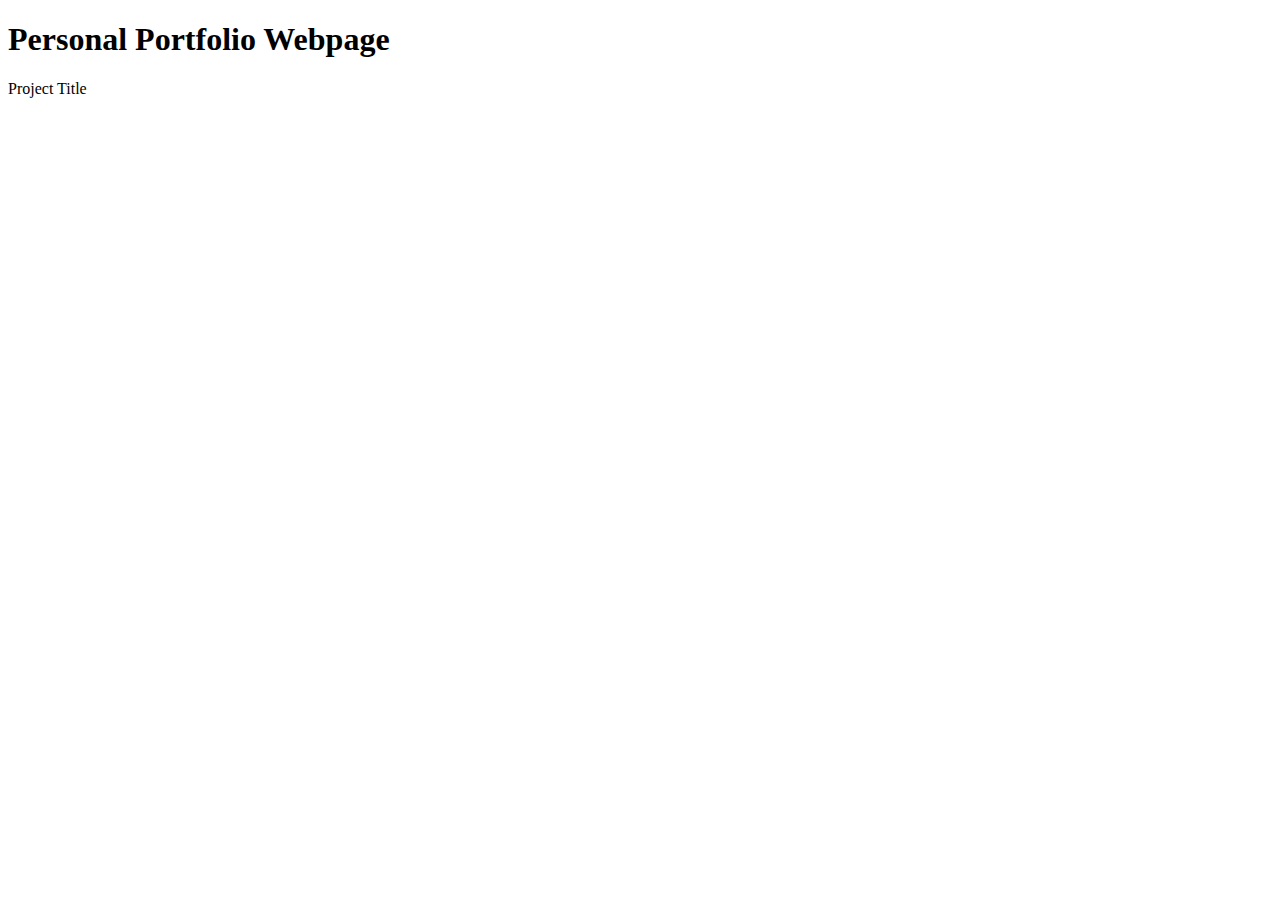
==== index.html @ 73ed931a "Project Title" ====
<!DOCTYPE html>
<html lang="en">
  <head>
    <meta charset="UTF-8">
    <title>Fork Me! FCC: Test Suite Template</title>
    <link rel="stylesheet" href="css/style.css">
  </head>

  <body>
    <div id="welcome-section">
      <h1>Personal Portfolio Webpage</h1>

    </div>

    <div id="Projects">
      <div class="project-title">Project Title</div>
    </div>
    <script src="https://cdn.freecodecamp.org/testable-projects-fcc/v1/bundle.js"></script>

    
    <script  src="js/index.js"></script>
  </body>
</html>
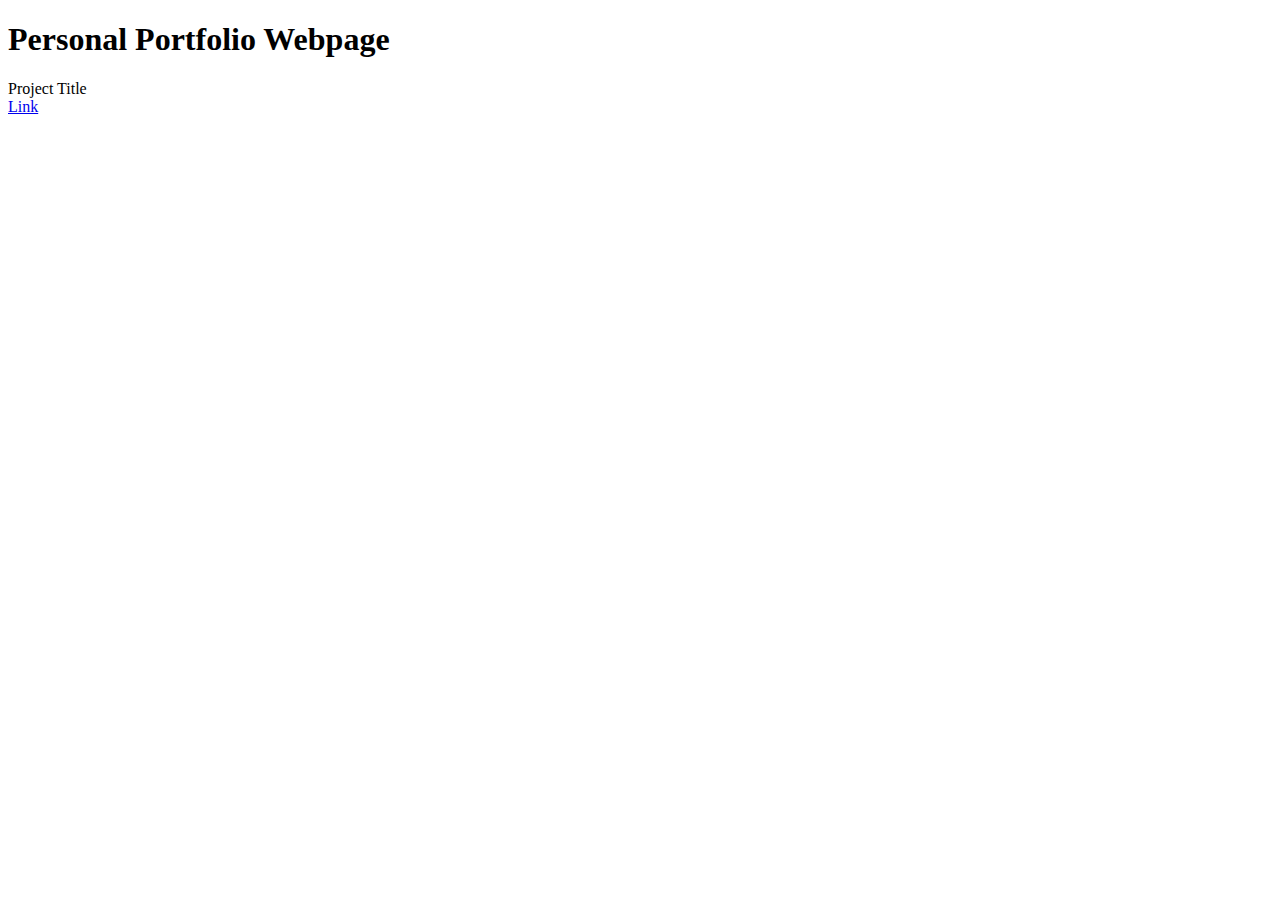
==== commit a043dbeb: "navbar" ====
--- a/index.html
+++ b/index.html
@@ -7,6 +7,7 @@
   </head>
 
   <body>
+    <nav id='navbar'></nav>
     <div id="welcome-section">
       <h1>Personal Portfolio Webpage</h1>
 
@@ -14,6 +15,7 @@
 
     <div id="Projects">
       <div class="project-title">Project Title</div>
+      <a href='#welcome-section'>Link</a>
     </div>
     <script src="https://cdn.freecodecamp.org/testable-projects-fcc/v1/bundle.js"></script>
 
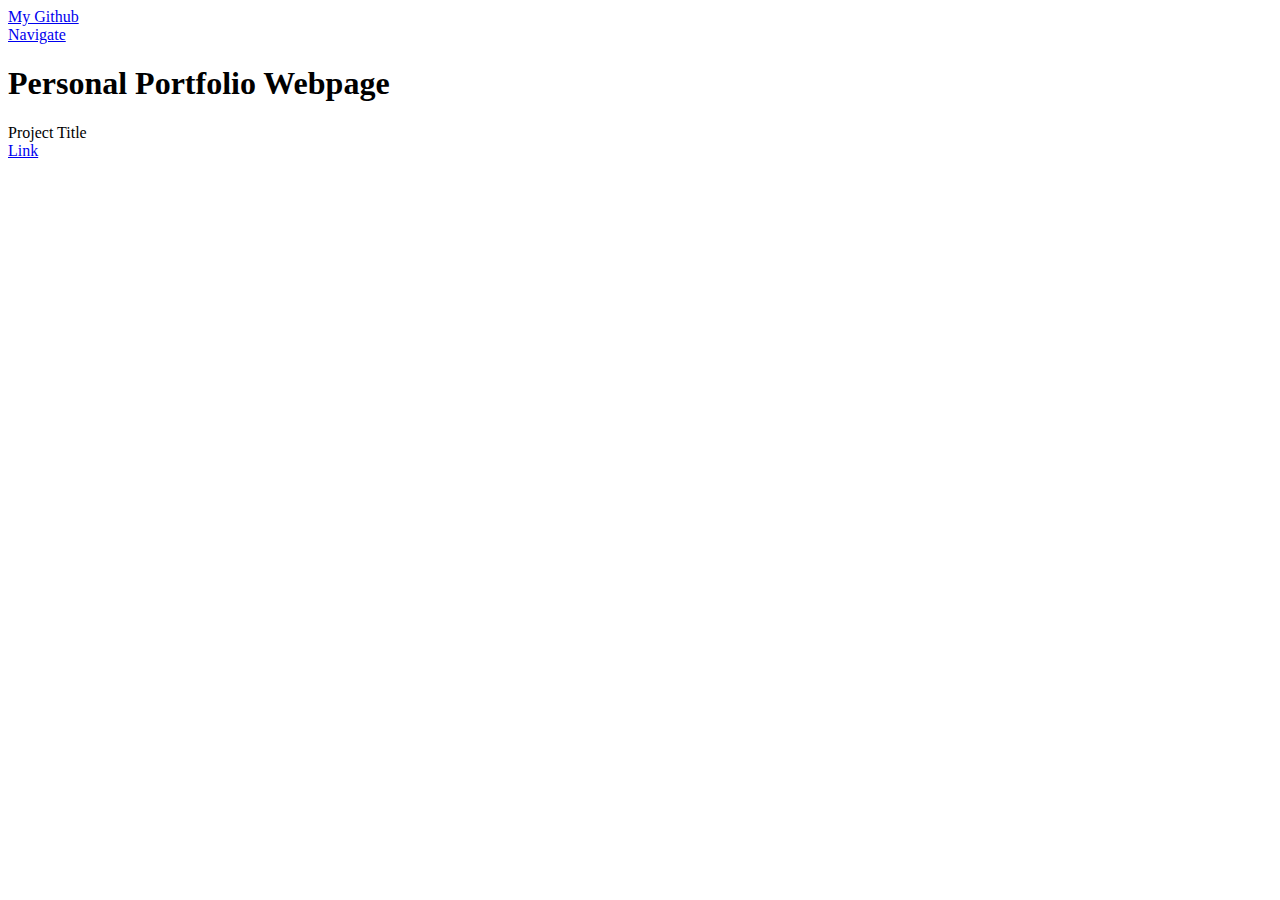
==== commit 4eee1012: "Steps 7 and 8" ====
--- a/index.html
+++ b/index.html
@@ -7,7 +7,10 @@
   </head>
 
   <body>
-    <nav id='navbar'></nav>
+    <a href="https://github.com/SunnySparks">My Github</a>
+    <nav id='navbar'>
+      <a href='#'>Navigate</a>
+    </nav>
     <div id="welcome-section">
       <h1>Personal Portfolio Webpage</h1>
 
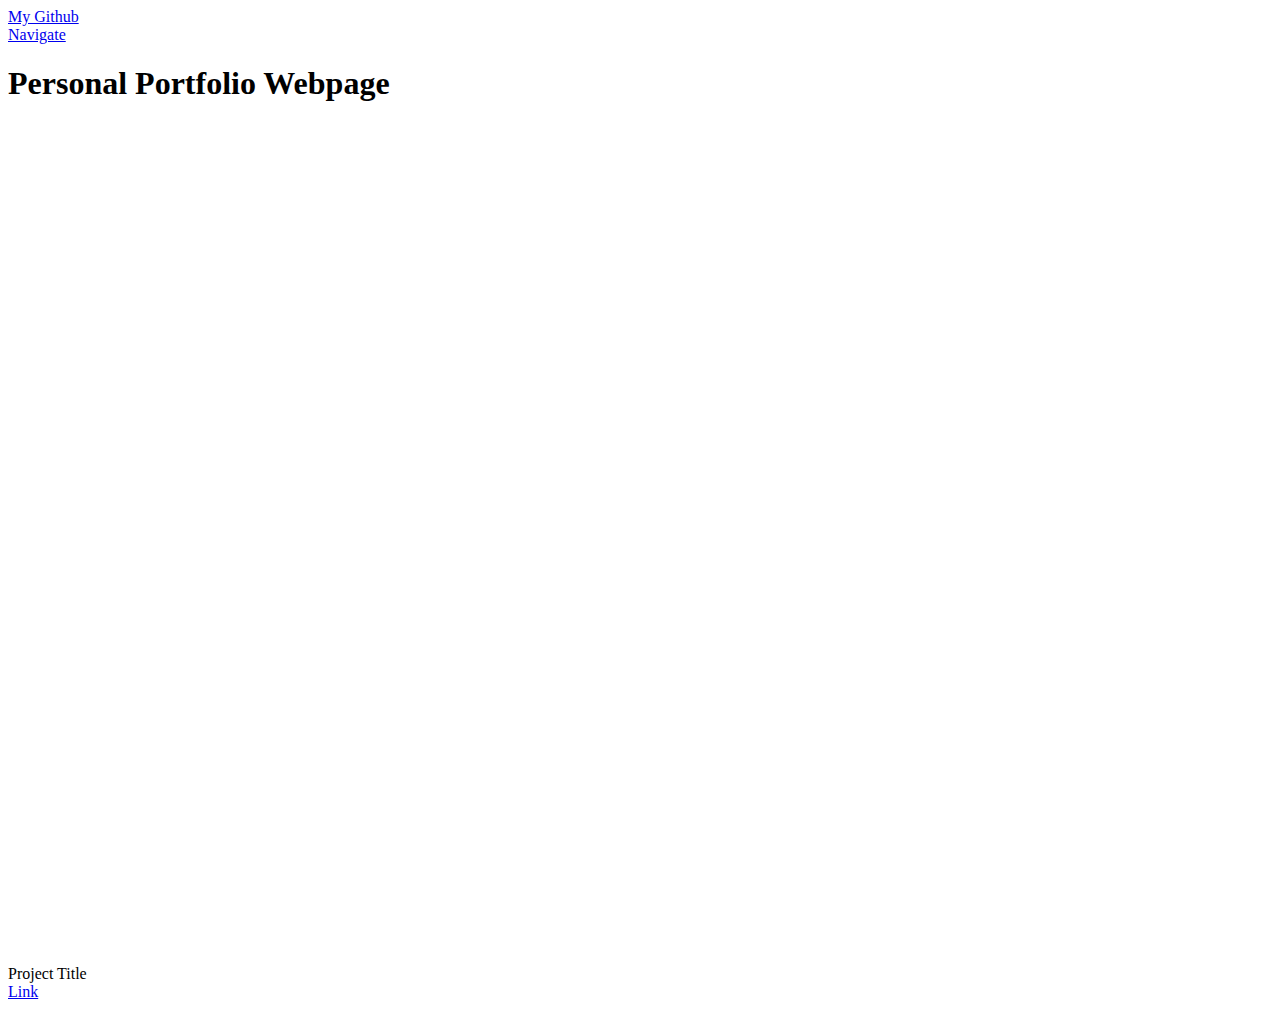
==== commit cbc8f0e0: "query" ====
--- a/index.html
+++ b/index.html
@@ -7,7 +7,7 @@
   </head>
 
   <body>
-    <a href="https://github.com/SunnySparks">My Github</a>
+    <a target="_blank"href="https://github.com/SunnySparks">My Github</a>
     <nav id='navbar'>
       <a href='#'>Navigate</a>
     </nav>
--- a/css/style.css
+++ b/css/style.css
@@ -0,0 +1,4 @@
+@media (max-width:575px){body{background:black}}
+#welcome-section{
+    height: 100vh;
+}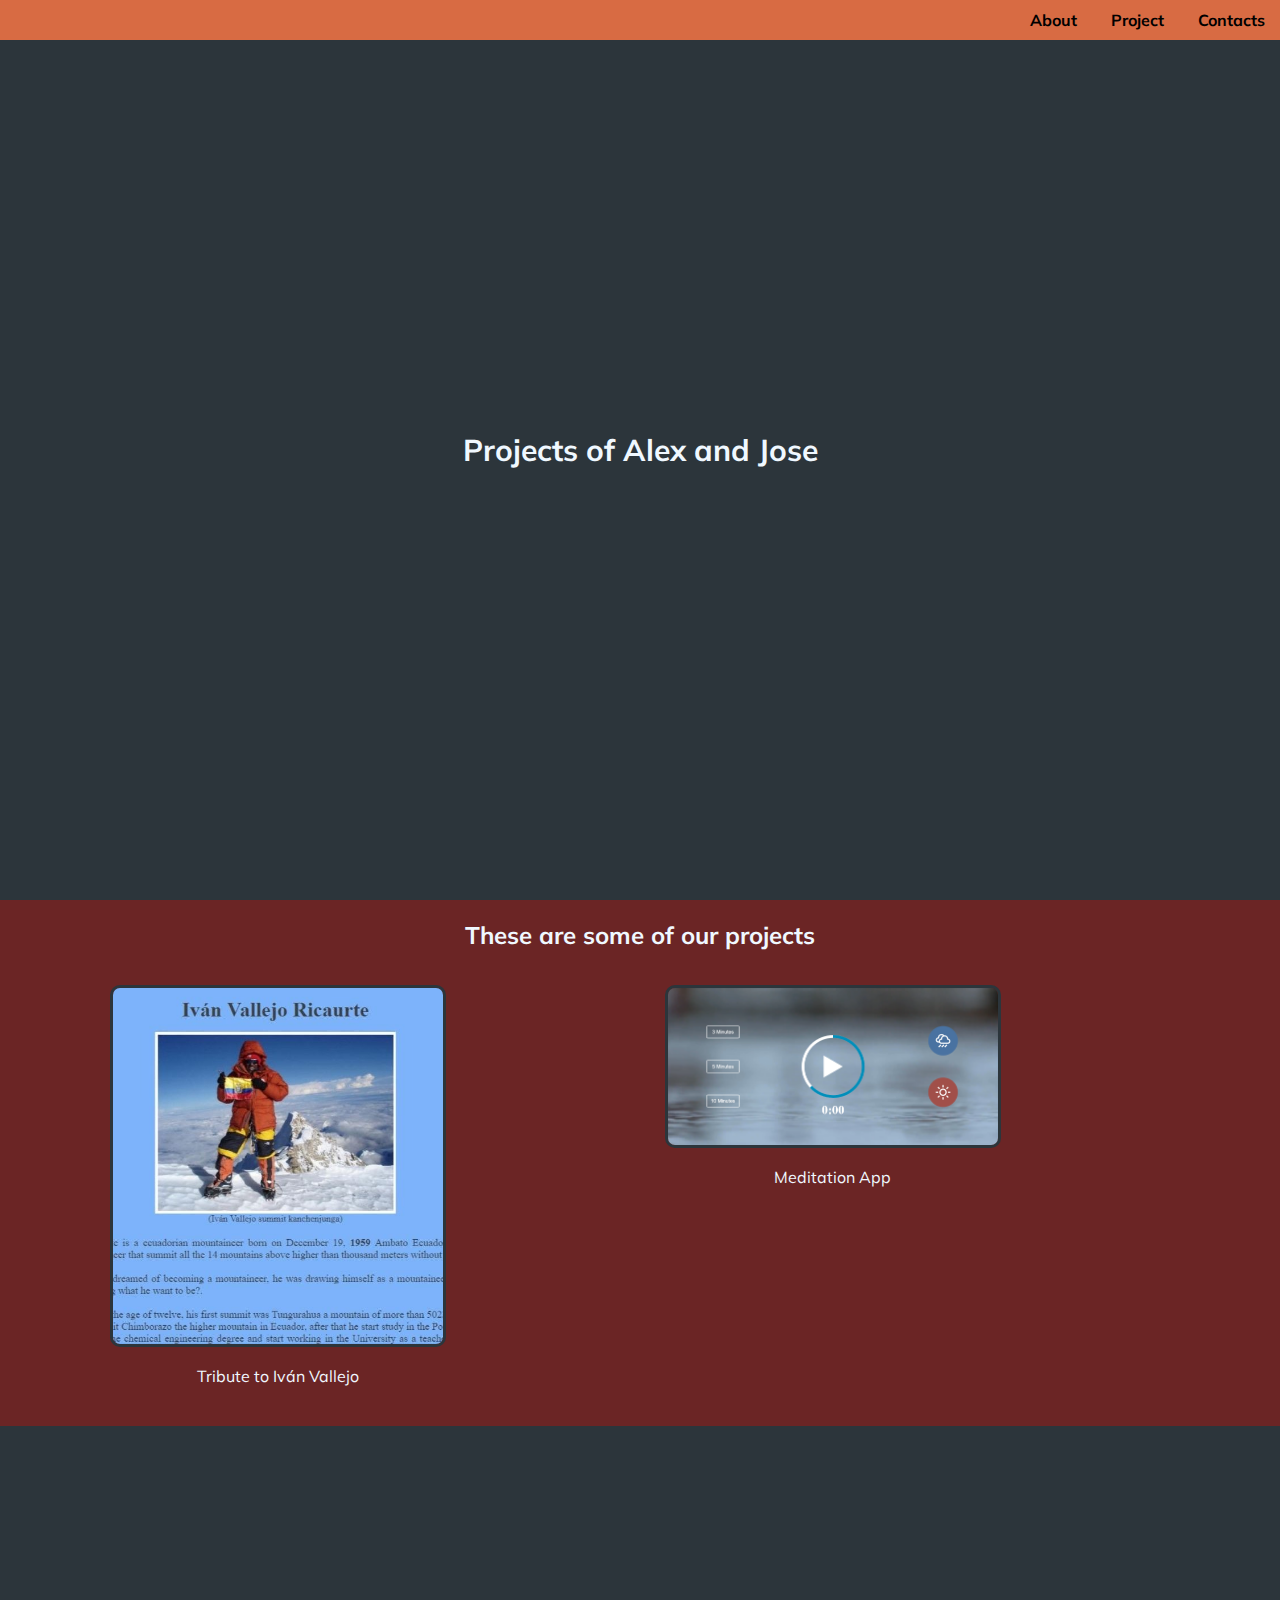
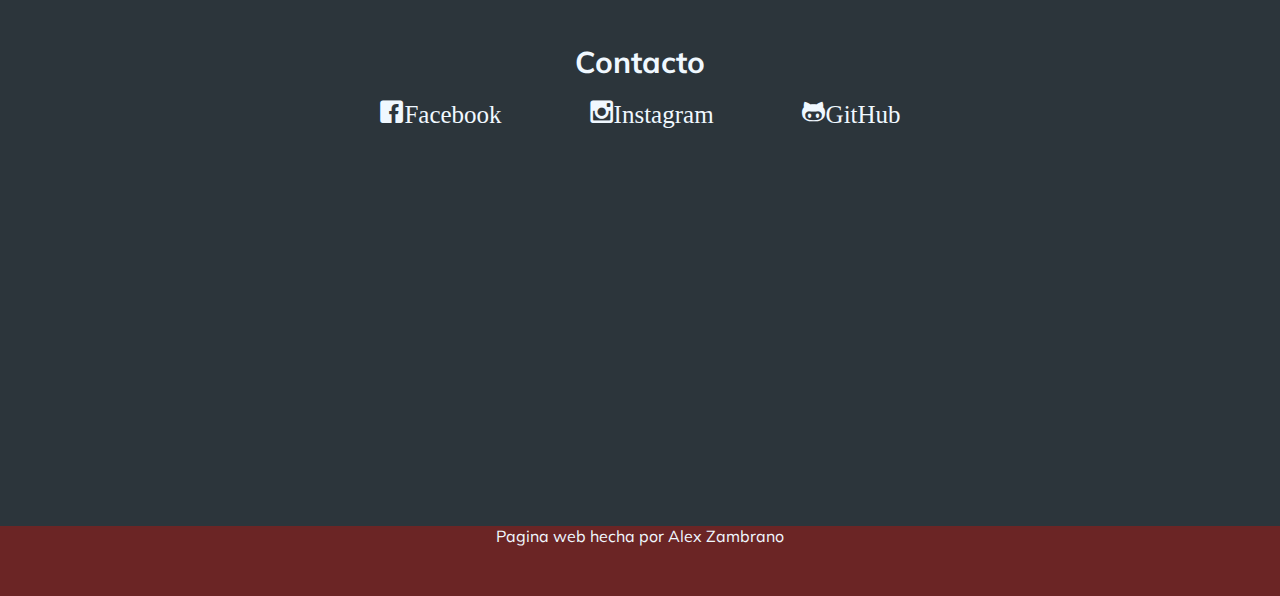
==== commit b2265363: "Rename portafolio personal.html to index.html" ====
--- a/index.html
+++ b/index.html
@@ -1,28 +1,76 @@
 <!DOCTYPE html>
-<html lang="en">
-  <head>
-    <meta charset="UTF-8">
-    <title>Fork Me! FCC: Test Suite Template</title>
-    <link rel="stylesheet" href="css/style.css">
-  </head>
+<html lang="es" dir="ltr">
 
-  <body>
-    <a target="_blank"href="https://github.com/SunnySparks">My Github</a>
-    <nav id='navbar'>
-      <a href='#'>Navigate</a>
-    </nav>
-    <div id="welcome-section">
-      <h1>Personal Portfolio Webpage</h1>
+<head>
+   
+    <meta charset="utf-8" />
+    <title>web de documentacion</title>
+    <meta name="author" content="Alexoid" />
+    <link rel="stylesheet" href="portafolio personal.css"/>
+    <link href="https://fonts.googleapis.com/css?family=Roboto:400,700,900&display=swap" rel="stylesheet">
+    <link href="https://fonts.googleapis.com/css?family=Muli:300,400,700&display=swap" rel="stylesheet">
+    <link rel="stylesheet" href="fonts/style.css">
+    <meta name="keywords" content="portafolio personal, diseñador web, ecuador, quito, "/>
+    
+    
+    
+</head>
+<body>
+    <div class="contenedor">
+        <nav class="navbar" id="navbar">
+            <ul>
+                <li><a href="#welcome-section">About</a></li>
+                <li><a href="#projects">Project</a></li>
+                <li><a href="#profile-link">Contacts</a></li>
 
-    </div>
+            </ul>
+        </nav>
+        <section id="welcome-section">
+            <h1>Projects of Alex and Jose</h1>
+        </section>
+        <section id="projects">
+            <h2>
+                
+                These are some of our projects
+            </h2>
+            <div class="cont">
+                <div class="pro1"><a class="project-tile" href="https://alpinistivanvallejo.000webhostapp.com" target="_blank"><img src="imagenes/ivan vallejo.jpg" alt="proyecto Tributo Ivan"></a><div class="descripcion"><p >Tribute to Iván Vallejo</p></div></div>
+               
+                <div class="pro1"><a  href="https://sunnysparks.github.io/MeditationApp/" target="_blank"><img src="imagenes/screencapture.png" alt="Aplicacion de meditacion"></a><div class="descripcion"><p >Meditation App</p></div></div>
+                
+                </p></div></div>
+                        
+            </div>
+            
+            
 
-    <div id="Projects">
-      <div class="project-title">Project Title</div>
-      <a href='#welcome-section'>Link</a>
+
+        </section>
+        <section class="infor" id="profile">
+
+            <p class="contac">Contacto</p>
+            <a href="https://www.facebook.com/alex.zambrano.3511" target="_blank" id="profile-link"><span class="icon-facebook">Facebook</span></a>
+            <a href="https://www.instagram.com/alexzambrano2610/" target="_blank"><span class="icon-instagram">Instagram</span></a>
+            <a href="https://github.com/Alexoid1" target="_blank"><span class="icon-github">GitHub</span></a>
+
+            
+
+
+            
+            
+
+
+
+
+        </section>
+        <footer>
+            <p>Pagina web hecha por Alex Zambrano</p>
+           
+        </footer>
+
+
     </div>
     <script src="https://cdn.freecodecamp.org/testable-projects-fcc/v1/bundle.js"></script>
 
-    
-    <script  src="js/index.js"></script>
-  </body>
+</body>
 </html>
--- a/portafolio personal.css
+++ b/portafolio personal.css
@@ -0,0 +1,121 @@
+*{
+    padding: 0px;
+    margin: 0px;
+    box-sizing: inherit;
+
+}
+*, *::before, *::after {
+    box-sizing: inherit;
+}
+body{
+    font-family: 'Muli', sans-serif;
+    background:#2C353B;
+    color: aliceblue;
+}
+nav{
+    width: 100%;
+    text-align: right;
+    position: fixed;
+    height: 40px;
+    background:rgb(216, 107, 67);
+   
+}
+nav li{
+    display: inline-block;
+    padding: 10px 15px 10px;
+    
+}
+ul a{
+    text-decoration: none;
+    color:black;
+    font-weight: bold;
+}
+#welcome-section{
+    width: 100%;
+    height: 100vh;
+    display: flex;
+    display:-webkit-flex;
+    display:-ms-flexbox;
+    justify-content: center;
+    align-items:center;
+
+}
+h1{
+     
+    
+    font-size: 30px;
+}
+#projects{
+    background: rgb(107, 37, 37);
+}
+h2{
+    text-align: center;
+    padding: 20px;
+}
+
+.cont{
+    margin:auto;
+    width: 1300px;
+    padding-bottom: 40px;
+    display: flex;
+    display:-webkit-flex;
+    display:-ms-flexbox;
+    flex-wrap:wrap;
+    flex-direction:row;
+    justify-content:space-around;
+
+}
+img{
+    width: 330px;
+    margin: 15px;
+    border:3px solid #2C353B;
+    border-radius: 10px;   
+}
+.contac{
+    font-size: 30px;
+    text-align: center;
+    padding: 17px;
+}
+.descripcion {
+    text-align: center;
+    
+}
+.infor{
+    height: 500px;
+    text-align: center;
+    font-size: 25px;
+    font-weight: bold;
+    padding-top: 200px;
+   
+    
+}
+.infor a{
+    color:aliceblue;
+    text-decoration: none;
+    font-family: 'Muli', sans-serif;
+    padding: 40px;
+}
+@media (max-width: 550px){
+    body{
+        font-size:60%;
+    }
+   
+}
+@media (max-width: 800px){
+    img{
+        width:250px;
+    }
+    .cont{
+        width: 60%;
+    }
+}
+
+footer{
+    color:aliceblue;
+    background: rgb(107, 37, 37);
+    height: 70px;
+    text-align: center;
+    
+}
+
+
--- a/fonts/style.css
+++ b/fonts/style.css
@@ -0,0 +1,1181 @@
+@font-face {
+  font-family: 'profesional';
+  src:  url('profesional.eot?11tlbb');
+  src:  url('profesional.eot?11tlbb#iefix') format('embedded-opentype'),
+    url('profesional.ttf?11tlbb') format('truetype'),
+    url('profesional.woff?11tlbb') format('woff'),
+    url('profesional.svg?11tlbb#profesional') format('svg');
+  font-weight: normal;
+  font-style: normal;
+}
+
+[class^="icon-"], [class*=" icon-"] {
+  /* use !important to prevent issues with browser extensions that change fonts */
+  font-family: 'profesional' !important;
+  speak: none;
+  font-style: normal;
+  font-weight: normal;
+  font-variant: normal;
+  text-transform: none;
+  line-height: 1;
+
+  /* Better Font Rendering =========== */
+  -webkit-font-smoothing: antialiased;
+  -moz-osx-font-smoothing: grayscale;
+}
+
+.icon-add-to-list:before {
+  content: "\e900";
+}
+.icon-classic-computer:before {
+  content: "\e901";
+}
+.icon-controller-fast-backward:before {
+  content: "\e902";
+}
+.icon-creative-commons-attribution:before {
+  content: "\e903";
+}
+.icon-creative-commons-noderivs:before {
+  content: "\e904";
+}
+.icon-creative-commons-noncommercial-eu:before {
+  content: "\e905";
+}
+.icon-creative-commons-noncommercial-us:before {
+  content: "\e906";
+}
+.icon-creative-commons-public-domain:before {
+  content: "\e907";
+}
+.icon-creative-commons-remix:before {
+  content: "\e908";
+}
+.icon-creative-commons-share:before {
+  content: "\e909";
+}
+.icon-creative-commons-sharealike:before {
+  content: "\e90a";
+}
+.icon-creative-commons:before {
+  content: "\e90b";
+}
+.icon-document-landscape:before {
+  content: "\e90c";
+}
+.icon-remove-user:before {
+  content: "\e90d";
+}
+.icon-warning:before {
+  content: "\e90e";
+}
+.icon-arrow-bold-down:before {
+  content: "\e90f";
+}
+.icon-arrow-bold-left:before {
+  content: "\e910";
+}
+.icon-arrow-bold-right:before {
+  content: "\e911";
+}
+.icon-arrow-bold-up:before {
+  content: "\e912";
+}
+.icon-arrow-down:before {
+  content: "\e913";
+}
+.icon-arrow-left:before {
+  content: "\e914";
+}
+.icon-arrow-long-down:before {
+  content: "\e915";
+}
+.icon-arrow-long-left:before {
+  content: "\e916";
+}
+.icon-arrow-long-right:before {
+  content: "\e917";
+}
+.icon-arrow-long-up:before {
+  content: "\e918";
+}
+.icon-arrow-right:before {
+  content: "\e919";
+}
+.icon-arrow-up:before {
+  content: "\e91a";
+}
+.icon-arrow-with-circle-down:before {
+  content: "\e91b";
+}
+.icon-arrow-with-circle-left:before {
+  content: "\e91c";
+}
+.icon-arrow-with-circle-right:before {
+  content: "\e91d";
+}
+.icon-arrow-with-circle-up:before {
+  content: "\e91e";
+}
+.icon-bookmark:before {
+  content: "\e91f";
+}
+.icon-bookmarks:before {
+  content: "\e920";
+}
+.icon-chevron-down:before {
+  content: "\e921";
+}
+.icon-chevron-left:before {
+  content: "\e922";
+}
+.icon-chevron-right:before {
+  content: "\e923";
+}
+.icon-chevron-small-down:before {
+  content: "\e924";
+}
+.icon-chevron-small-left:before {
+  content: "\e925";
+}
+.icon-chevron-small-right:before {
+  content: "\e926";
+}
+.icon-chevron-small-up:before {
+  content: "\e927";
+}
+.icon-chevron-thin-down:before {
+  content: "\e928";
+}
+.icon-chevron-thin-left:before {
+  content: "\e929";
+}
+.icon-chevron-thin-right:before {
+  content: "\e92a";
+}
+.icon-chevron-thin-up:before {
+  content: "\e92b";
+}
+.icon-chevron-up:before {
+  content: "\e92c";
+}
+.icon-chevron-with-circle-down:before {
+  content: "\e92d";
+}
+.icon-chevron-with-circle-left:before {
+  content: "\e92e";
+}
+.icon-chevron-with-circle-right:before {
+  content: "\e92f";
+}
+.icon-chevron-with-circle-up:before {
+  content: "\e930";
+}
+.icon-cloud:before {
+  content: "\e931";
+}
+.icon-controller-fast-forward:before {
+  content: "\e932";
+}
+.icon-controller-jump-to-start:before {
+  content: "\e933";
+}
+.icon-controller-next:before {
+  content: "\e934";
+}
+.icon-controller-paus:before {
+  content: "\e935";
+}
+.icon-controller-play:before {
+  content: "\e936";
+}
+.icon-controller-record:before {
+  content: "\e937";
+}
+.icon-controller-stop:before {
+  content: "\e938";
+}
+.icon-controller-volume:before {
+  content: "\e939";
+}
+.icon-dot-single:before {
+  content: "\e93a";
+}
+.icon-dots-three-horizontal:before {
+  content: "\e93b";
+}
+.icon-dots-three-vertical:before {
+  content: "\e93c";
+}
+.icon-dots-two-horizontal:before {
+  content: "\e93d";
+}
+.icon-dots-two-vertical:before {
+  content: "\e93e";
+}
+.icon-download:before {
+  content: "\e93f";
+}
+.icon-emoji-flirt:before {
+  content: "\e940";
+}
+.icon-flow-branch:before {
+  content: "\e941";
+}
+.icon-flow-cascade:before {
+  content: "\e942";
+}
+.icon-flow-line:before {
+  content: "\e943";
+}
+.icon-flow-parallel:before {
+  content: "\e944";
+}
+.icon-flow-tree:before {
+  content: "\e945";
+}
+.icon-install:before {
+  content: "\e946";
+}
+.icon-layers:before {
+  content: "\e947";
+}
+.icon-open-book:before {
+  content: "\e948";
+}
+.icon-resize-100:before {
+  content: "\e949";
+}
+.icon-resize-full-screen:before {
+  content: "\e94a";
+}
+.icon-save:before {
+  content: "\e94b";
+}
+.icon-select-arrows:before {
+  content: "\e94c";
+}
+.icon-sound-mute:before {
+  content: "\e94d";
+}
+.icon-sound:before {
+  content: "\e94e";
+}
+.icon-trash:before {
+  content: "\e94f";
+}
+.icon-triangle-down:before {
+  content: "\e950";
+}
+.icon-triangle-left:before {
+  content: "\e951";
+}
+.icon-triangle-right:before {
+  content: "\e952";
+}
+.icon-triangle-up:before {
+  content: "\e953";
+}
+.icon-uninstall:before {
+  content: "\e954";
+}
+.icon-upload-to-cloud:before {
+  content: "\e955";
+}
+.icon-upload:before {
+  content: "\e956";
+}
+.icon-add-user:before {
+  content: "\e957";
+}
+.icon-address:before {
+  content: "\e958";
+}
+.icon-adjust:before {
+  content: "\e959";
+}
+.icon-air:before {
+  content: "\e95a";
+}
+.icon-aircraft-landing:before {
+  content: "\e95b";
+}
+.icon-aircraft-take-off:before {
+  content: "\e95c";
+}
+.icon-aircraft:before {
+  content: "\e95d";
+}
+.icon-align-bottom:before {
+  content: "\e95e";
+}
+.icon-align-horizontal-middle:before {
+  content: "\e95f";
+}
+.icon-align-left:before {
+  content: "\e960";
+}
+.icon-align-right:before {
+  content: "\e961";
+}
+.icon-align-top:before {
+  content: "\e962";
+}
+.icon-align-vertical-middle:before {
+  content: "\e963";
+}
+.icon-archive:before {
+  content: "\e964";
+}
+.icon-area-graph:before {
+  content: "\e965";
+}
+.icon-attachment:before {
+  content: "\e966";
+}
+.icon-awareness-ribbon:before {
+  content: "\e967";
+}
+.icon-back-in-time:before {
+  content: "\e968";
+}
+.icon-back:before {
+  content: "\e969";
+}
+.icon-bar-graph:before {
+  content: "\e96a";
+}
+.icon-battery:before {
+  content: "\e96b";
+}
+.icon-beamed-note:before {
+  content: "\e96c";
+}
+.icon-bell:before {
+  content: "\e96d";
+}
+.icon-blackboard:before {
+  content: "\e96e";
+}
+.icon-block:before {
+  content: "\e96f";
+}
+.icon-book:before {
+  content: "\e970";
+}
+.icon-bowl:before {
+  content: "\e971";
+}
+.icon-box:before {
+  content: "\e972";
+}
+.icon-briefcase:before {
+  content: "\e973";
+}
+.icon-browser:before {
+  content: "\e974";
+}
+.icon-brush:before {
+  content: "\e975";
+}
+.icon-bucket:before {
+  content: "\e976";
+}
+.icon-cake:before {
+  content: "\e977";
+}
+.icon-calculator:before {
+  content: "\e978";
+}
+.icon-calendar:before {
+  content: "\e979";
+}
+.icon-camera:before {
+  content: "\e97a";
+}
+.icon-ccw:before {
+  content: "\e97b";
+}
+.icon-chat:before {
+  content: "\e97c";
+}
+.icon-check:before {
+  content: "\e97d";
+}
+.icon-circle-with-cross:before {
+  content: "\e97e";
+}
+.icon-circle-with-minus:before {
+  content: "\e97f";
+}
+.icon-circle-with-plus:before {
+  content: "\e980";
+}
+.icon-circle:before {
+  content: "\e981";
+}
+.icon-circular-graph:before {
+  content: "\e982";
+}
+.icon-clapperboard:before {
+  content: "\e983";
+}
+.icon-clipboard:before {
+  content: "\e984";
+}
+.icon-clock:before {
+  content: "\e985";
+}
+.icon-code:before {
+  content: "\e986";
+}
+.icon-cog:before {
+  content: "\e987";
+}
+.icon-colours:before {
+  content: "\e988";
+}
+.icon-compass:before {
+  content: "\e989";
+}
+.icon-copy:before {
+  content: "\e98a";
+}
+.icon-credit-card:before {
+  content: "\e98b";
+}
+.icon-credit:before {
+  content: "\e98c";
+}
+.icon-cross:before {
+  content: "\e98d";
+}
+.icon-cup:before {
+  content: "\e98e";
+}
+.icon-cw:before {
+  content: "\e98f";
+}
+.icon-cycle:before {
+  content: "\e990";
+}
+.icon-database:before {
+  content: "\e991";
+}
+.icon-dial-pad:before {
+  content: "\e992";
+}
+.icon-direction:before {
+  content: "\e993";
+}
+.icon-document:before {
+  content: "\e994";
+}
+.icon-documents:before {
+  content: "\e995";
+}
+.icon-drink:before {
+  content: "\e996";
+}
+.icon-drive:before {
+  content: "\e997";
+}
+.icon-drop:before {
+  content: "\e998";
+}
+.icon-edit:before {
+  content: "\e999";
+}
+.icon-email:before {
+  content: "\e99a";
+}
+.icon-emoji-happy:before {
+  content: "\e99b";
+}
+.icon-emoji-neutral:before {
+  content: "\e99c";
+}
+.icon-emoji-sad:before {
+  content: "\e99d";
+}
+.icon-erase:before {
+  content: "\e99e";
+}
+.icon-eraser:before {
+  content: "\e99f";
+}
+.icon-export:before {
+  content: "\e9a0";
+}
+.icon-eye:before {
+  content: "\e9a1";
+}
+.icon-feather:before {
+  content: "\e9a2";
+}
+.icon-flag:before {
+  content: "\e9a3";
+}
+.icon-flash:before {
+  content: "\e9a4";
+}
+.icon-flashlight:before {
+  content: "\e9a5";
+}
+.icon-flat-brush:before {
+  content: "\e9a6";
+}
+.icon-folder-images:before {
+  content: "\e9a7";
+}
+.icon-folder-music:before {
+  content: "\e9a8";
+}
+.icon-folder-video:before {
+  content: "\e9a9";
+}
+.icon-folder:before {
+  content: "\e9aa";
+}
+.icon-forward:before {
+  content: "\e9ab";
+}
+.icon-funnel:before {
+  content: "\e9ac";
+}
+.icon-game-controller:before {
+  content: "\e9ad";
+}
+.icon-gauge:before {
+  content: "\e9ae";
+}
+.icon-globe:before {
+  content: "\e9af";
+}
+.icon-graduation-cap:before {
+  content: "\e9b0";
+}
+.icon-grid:before {
+  content: "\e9b1";
+}
+.icon-hair-cross:before {
+  content: "\e9b2";
+}
+.icon-hand:before {
+  content: "\e9b3";
+}
+.icon-heart-outlined:before {
+  content: "\e9b4";
+}
+.icon-heart:before {
+  content: "\e9b5";
+}
+.icon-help-with-circle:before {
+  content: "\e9b6";
+}
+.icon-help:before {
+  content: "\e9b7";
+}
+.icon-home:before {
+  content: "\e9b8";
+}
+.icon-hour-glass:before {
+  content: "\e9b9";
+}
+.icon-image-inverted:before {
+  content: "\e9ba";
+}
+.icon-image:before {
+  content: "\e9bb";
+}
+.icon-images:before {
+  content: "\e9bc";
+}
+.icon-inbox:before {
+  content: "\e9bd";
+}
+.icon-infinity:before {
+  content: "\e9be";
+}
+.icon-info-with-circle:before {
+  content: "\e9bf";
+}
+.icon-info:before {
+  content: "\e9c0";
+}
+.icon-key:before {
+  content: "\e9c1";
+}
+.icon-keyboard:before {
+  content: "\e9c2";
+}
+.icon-lab-flask:before {
+  content: "\e9c3";
+}
+.icon-landline:before {
+  content: "\e9c4";
+}
+.icon-language:before {
+  content: "\e9c5";
+}
+.icon-laptop:before {
+  content: "\e9c6";
+}
+.icon-leaf:before {
+  content: "\e9c7";
+}
+.icon-level-down:before {
+  content: "\e9c8";
+}
+.icon-level-up:before {
+  content: "\e9c9";
+}
+.icon-lifebuoy:before {
+  content: "\e9ca";
+}
+.icon-light-bulb:before {
+  content: "\e9cb";
+}
+.icon-light-down:before {
+  content: "\e9cc";
+}
+.icon-light-up:before {
+  content: "\e9cd";
+}
+.icon-line-graph:before {
+  content: "\e9ce";
+}
+.icon-link:before {
+  content: "\e9cf";
+}
+.icon-list:before {
+  content: "\e9d0";
+}
+.icon-location-pin:before {
+  content: "\e9d1";
+}
+.icon-location:before {
+  content: "\e9d2";
+}
+.icon-lock-open:before {
+  content: "\e9d3";
+}
+.icon-lock:before {
+  content: "\e9d4";
+}
+.icon-log-out:before {
+  content: "\e9d5";
+}
+.icon-login:before {
+  content: "\e9d6";
+}
+.icon-loop:before {
+  content: "\e9d7";
+}
+.icon-magnet:before {
+  content: "\e9d8";
+}
+.icon-magnifying-glass:before {
+  content: "\e9d9";
+}
+.icon-mail:before {
+  content: "\e9da";
+}
+.icon-man:before {
+  content: "\e9db";
+}
+.icon-map:before {
+  content: "\e9dc";
+}
+.icon-mask:before {
+  content: "\e9dd";
+}
+.icon-medal:before {
+  content: "\e9de";
+}
+.icon-megaphone:before {
+  content: "\e9df";
+}
+.icon-menu:before {
+  content: "\e9e0";
+}
+.icon-message:before {
+  content: "\e9e1";
+}
+.icon-mic:before {
+  content: "\e9e2";
+}
+.icon-minus:before {
+  content: "\e9e3";
+}
+.icon-mobile:before {
+  content: "\e9e4";
+}
+.icon-modern-mic:before {
+  content: "\e9e5";
+}
+.icon-moon:before {
+  content: "\e9e6";
+}
+.icon-mouse:before {
+  content: "\e9e7";
+}
+.icon-music:before {
+  content: "\e9e8";
+}
+.icon-network:before {
+  content: "\e9e9";
+}
+.icon-new-message:before {
+  content: "\e9ea";
+}
+.icon-new:before {
+  content: "\e9eb";
+}
+.icon-news:before {
+  content: "\e9ec";
+}
+.icon-note:before {
+  content: "\e9ed";
+}
+.icon-notification:before {
+  content: "\e9ee";
+}
+.icon-old-mobile:before {
+  content: "\e9ef";
+}
+.icon-old-phone:before {
+  content: "\e9f0";
+}
+.icon-palette:before {
+  content: "\e9f1";
+}
+.icon-paper-plane:before {
+  content: "\e9f2";
+}
+.icon-pencil:before {
+  content: "\e9f3";
+}
+.icon-phone:before {
+  content: "\e9f4";
+}
+.icon-pie-chart:before {
+  content: "\e9f5";
+}
+.icon-pin:before {
+  content: "\e9f6";
+}
+.icon-plus:before {
+  content: "\e9f7";
+}
+.icon-popup:before {
+  content: "\e9f8";
+}
+.icon-power-plug:before {
+  content: "\e9f9";
+}
+.icon-price-ribbon:before {
+  content: "\e9fa";
+}
+.icon-price-tag:before {
+  content: "\e9fb";
+}
+.icon-print:before {
+  content: "\e9fc";
+}
+.icon-progress-empty:before {
+  content: "\e9fd";
+}
+.icon-progress-full:before {
+  content: "\e9fe";
+}
+.icon-progress-one:before {
+  content: "\e9ff";
+}
+.icon-progress-two:before {
+  content: "\ea00";
+}
+.icon-publish:before {
+  content: "\ea01";
+}
+.icon-quote:before {
+  content: "\ea02";
+}
+.icon-radio:before {
+  content: "\ea03";
+}
+.icon-reply-all:before {
+  content: "\ea04";
+}
+.icon-reply:before {
+  content: "\ea05";
+}
+.icon-retweet:before {
+  content: "\ea06";
+}
+.icon-rocket:before {
+  content: "\ea07";
+}
+.icon-round-brush:before {
+  content: "\ea08";
+}
+.icon-rss:before {
+  content: "\ea09";
+}
+.icon-ruler:before {
+  content: "\ea0a";
+}
+.icon-scissors:before {
+  content: "\ea0b";
+}
+.icon-share-alternitive:before {
+  content: "\ea0c";
+}
+.icon-share:before {
+  content: "\ea0d";
+}
+.icon-shareable:before {
+  content: "\ea0e";
+}
+.icon-shield:before {
+  content: "\ea0f";
+}
+.icon-shop:before {
+  content: "\ea10";
+}
+.icon-shopping-bag:before {
+  content: "\ea11";
+}
+.icon-shopping-basket:before {
+  content: "\ea12";
+}
+.icon-shopping-cart:before {
+  content: "\ea13";
+}
+.icon-shuffle:before {
+  content: "\ea14";
+}
+.icon-signal:before {
+  content: "\ea15";
+}
+.icon-sound-mix:before {
+  content: "\ea16";
+}
+.icon-sports-club:before {
+  content: "\ea17";
+}
+.icon-spreadsheet:before {
+  content: "\ea18";
+}
+.icon-squared-cross:before {
+  content: "\ea19";
+}
+.icon-squared-minus:before {
+  content: "\ea1a";
+}
+.icon-squared-plus:before {
+  content: "\ea1b";
+}
+.icon-star-outlined:before {
+  content: "\ea1c";
+}
+.icon-star:before {
+  content: "\ea1d";
+}
+.icon-stopwatch:before {
+  content: "\ea1e";
+}
+.icon-suitcase:before {
+  content: "\ea1f";
+}
+.icon-swap:before {
+  content: "\ea20";
+}
+.icon-sweden:before {
+  content: "\ea21";
+}
+.icon-switch:before {
+  content: "\ea22";
+}
+.icon-tablet:before {
+  content: "\ea23";
+}
+.icon-tag:before {
+  content: "\ea24";
+}
+.icon-text-document-inverted:before {
+  content: "\ea25";
+}
+.icon-text-document:before {
+  content: "\ea26";
+}
+.icon-text:before {
+  content: "\ea27";
+}
+.icon-thermometer:before {
+  content: "\ea28";
+}
+.icon-thumbs-down:before {
+  content: "\ea29";
+}
+.icon-thumbs-up:before {
+  content: "\ea2a";
+}
+.icon-thunder-cloud:before {
+  content: "\ea2b";
+}
+.icon-ticket:before {
+  content: "\ea2c";
+}
+.icon-time-slot:before {
+  content: "\ea2d";
+}
+.icon-tools:before {
+  content: "\ea2e";
+}
+.icon-traffic-cone:before {
+  content: "\ea2f";
+}
+.icon-tree:before {
+  content: "\ea30";
+}
+.icon-trophy:before {
+  content: "\ea31";
+}
+.icon-tv:before {
+  content: "\ea32";
+}
+.icon-typing:before {
+  content: "\ea33";
+}
+.icon-unread:before {
+  content: "\ea34";
+}
+.icon-untag:before {
+  content: "\ea35";
+}
+.icon-user:before {
+  content: "\ea36";
+}
+.icon-users:before {
+  content: "\ea37";
+}
+.icon-v-card:before {
+  content: "\ea38";
+}
+.icon-video:before {
+  content: "\ea39";
+}
+.icon-vinyl:before {
+  content: "\ea3a";
+}
+.icon-voicemail:before {
+  content: "\ea3b";
+}
+.icon-wallet:before {
+  content: "\ea3c";
+}
+.icon-water:before {
+  content: "\ea3d";
+}
+.icon-500px-with-circle:before {
+  content: "\ea3e";
+}
+.icon-500px:before {
+  content: "\ea3f";
+}
+.icon-basecamp:before {
+  content: "\ea40";
+}
+.icon-behance:before {
+  content: "\ea41";
+}
+.icon-creative-cloud:before {
+  content: "\ea42";
+}
+.icon-dropbox:before {
+  content: "\ea43";
+}
+.icon-evernote:before {
+  content: "\ea44";
+}
+.icon-flattr:before {
+  content: "\ea45";
+}
+.icon-foursquare:before {
+  content: "\ea46";
+}
+.icon-google-drive:before {
+  content: "\ea47";
+}
+.icon-google-hangouts:before {
+  content: "\ea48";
+}
+.icon-grooveshark:before {
+  content: "\ea49";
+}
+.icon-icloud:before {
+  content: "\ea4a";
+}
+.icon-mixi:before {
+  content: "\ea4b";
+}
+.icon-onedrive:before {
+  content: "\ea4c";
+}
+.icon-paypal:before {
+  content: "\ea4d";
+}
+.icon-picasa:before {
+  content: "\ea4e";
+}
+.icon-qq:before {
+  content: "\ea4f";
+}
+.icon-rdio-with-circle:before {
+  content: "\ea50";
+}
+.icon-renren:before {
+  content: "\ea51";
+}
+.icon-scribd:before {
+  content: "\ea52";
+}
+.icon-sina-weibo:before {
+  content: "\ea53";
+}
+.icon-skype-with-circle:before {
+  content: "\ea54";
+}
+.icon-skype:before {
+  content: "\ea55";
+}
+.icon-slideshare:before {
+  content: "\ea56";
+}
+.icon-smashing:before {
+  content: "\ea57";
+}
+.icon-soundcloud:before {
+  content: "\ea58";
+}
+.icon-spotify-with-circle:before {
+  content: "\ea59";
+}
+.icon-spotify:before {
+  content: "\ea5a";
+}
+.icon-swarm:before {
+  content: "\ea5b";
+}
+.icon-vine-with-circle:before {
+  content: "\ea5c";
+}
+.icon-vine:before {
+  content: "\ea5d";
+}
+.icon-vk-alternitive:before {
+  content: "\ea5e";
+}
+.icon-vk-with-circle:before {
+  content: "\ea5f";
+}
+.icon-vk:before {
+  content: "\ea60";
+}
+.icon-xing-with-circle:before {
+  content: "\ea61";
+}
+.icon-xing:before {
+  content: "\ea62";
+}
+.icon-yelp:before {
+  content: "\ea63";
+}
+.icon-dribbble-with-circle:before {
+  content: "\ea64";
+}
+.icon-dribbble:before {
+  content: "\ea65";
+}
+.icon-facebook-with-circle:before {
+  content: "\ea66";
+}
+.icon-facebook:before {
+  content: "\ea67";
+}
+.icon-flickr-with-circle:before {
+  content: "\ea68";
+}
+.icon-flickr:before {
+  content: "\ea69";
+}
+.icon-github-with-circle:before {
+  content: "\ea6a";
+}
+.icon-github:before {
+  content: "\ea6b";
+}
+.icon-google-with-circle:before {
+  content: "\ea6c";
+}
+.icon-google:before {
+  content: "\ea6d";
+}
+.icon-instagram-with-circle:before {
+  content: "\ea6e";
+}
+.icon-instagram:before {
+  content: "\ea6f";
+}
+.icon-lastfm-with-circle:before {
+  content: "\ea70";
+}
+.icon-lastfm:before {
+  content: "\ea71";
+}
+.icon-linkedin-with-circle:before {
+  content: "\ea72";
+}
+.icon-linkedin:before {
+  content: "\ea73";
+}
+.icon-pinterest-with-circle:before {
+  content: "\ea74";
+}
+.icon-pinterest:before {
+  content: "\ea75";
+}
+.icon-rdio:before {
+  content: "\ea76";
+}
+.icon-stumbleupon-with-circle:before {
+  content: "\ea77";
+}
+.icon-stumbleupon:before {
+  content: "\ea78";
+}
+.icon-tumblr-with-circle:before {
+  content: "\ea79";
+}
+.icon-tumblr:before {
+  content: "\ea7a";
+}
+.icon-twitter-with-circle:before {
+  content: "\ea7b";
+}
+.icon-twitter:before {
+  content: "\ea7c";
+}
+.icon-vimeo-with-circle:before {
+  content: "\ea7d";
+}
+.icon-vimeo:before {
+  content: "\ea7e";
+}
+.icon-youtube-with-circle:before {
+  content: "\ea7f";
+}
+.icon-youtube:before {
+  content: "\ea80";
+}
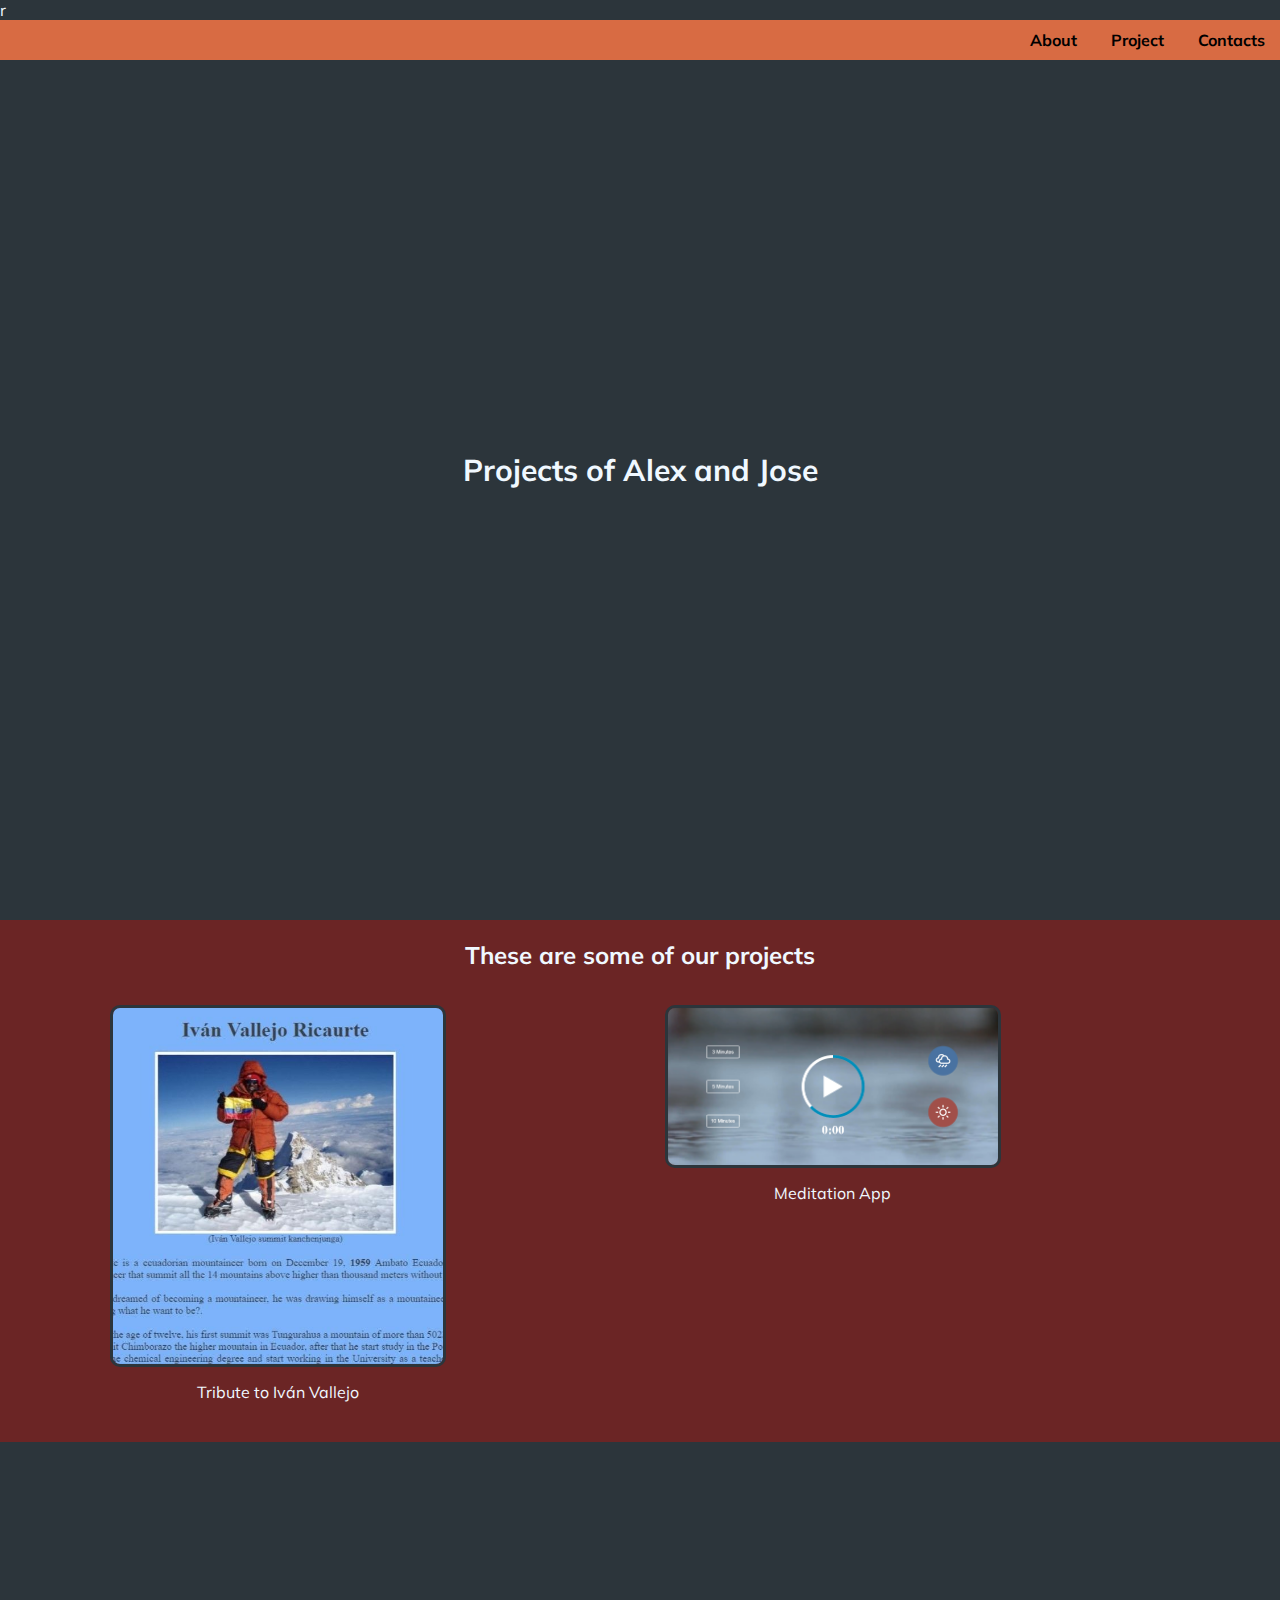
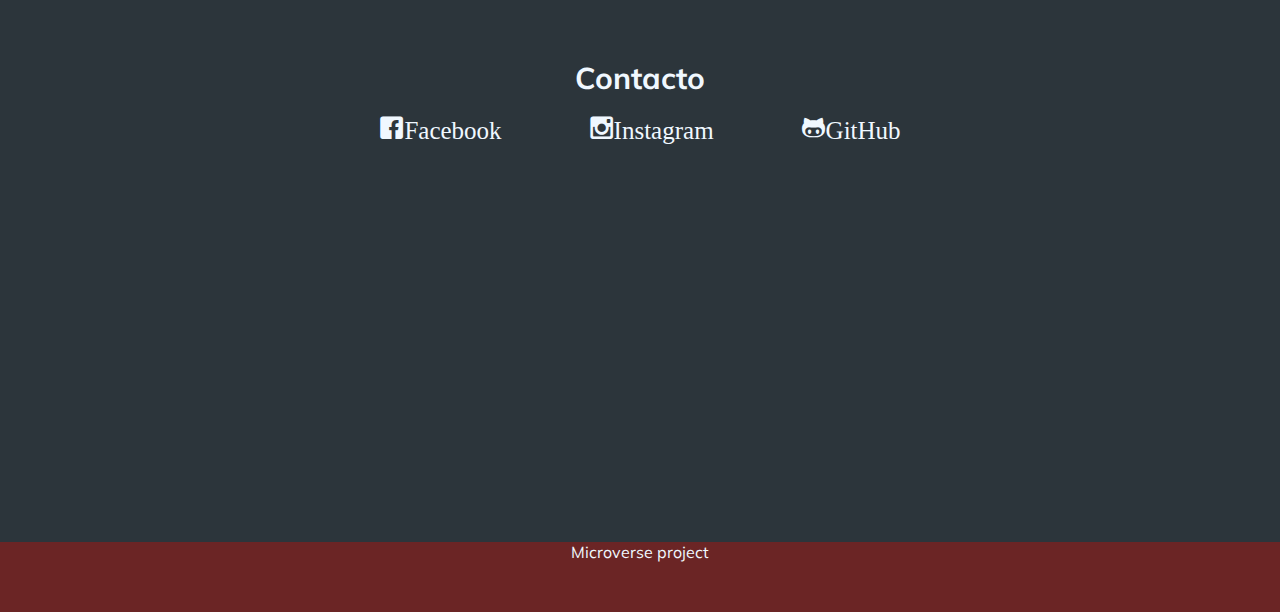
==== commit 34b49961: "Update index.html" ====
--- a/index.html
+++ b/index.html
@@ -1,4 +1,4 @@
-<!DOCTYPE html>
+r<!DOCTYPE html>
 <html lang="es" dir="ltr">
 
 <head>
@@ -64,7 +64,7 @@
 
         </section>
         <footer>
-            <p>Pagina web hecha por Alex Zambrano</p>
+            <p>Microverse project</p>
            
         </footer>
 
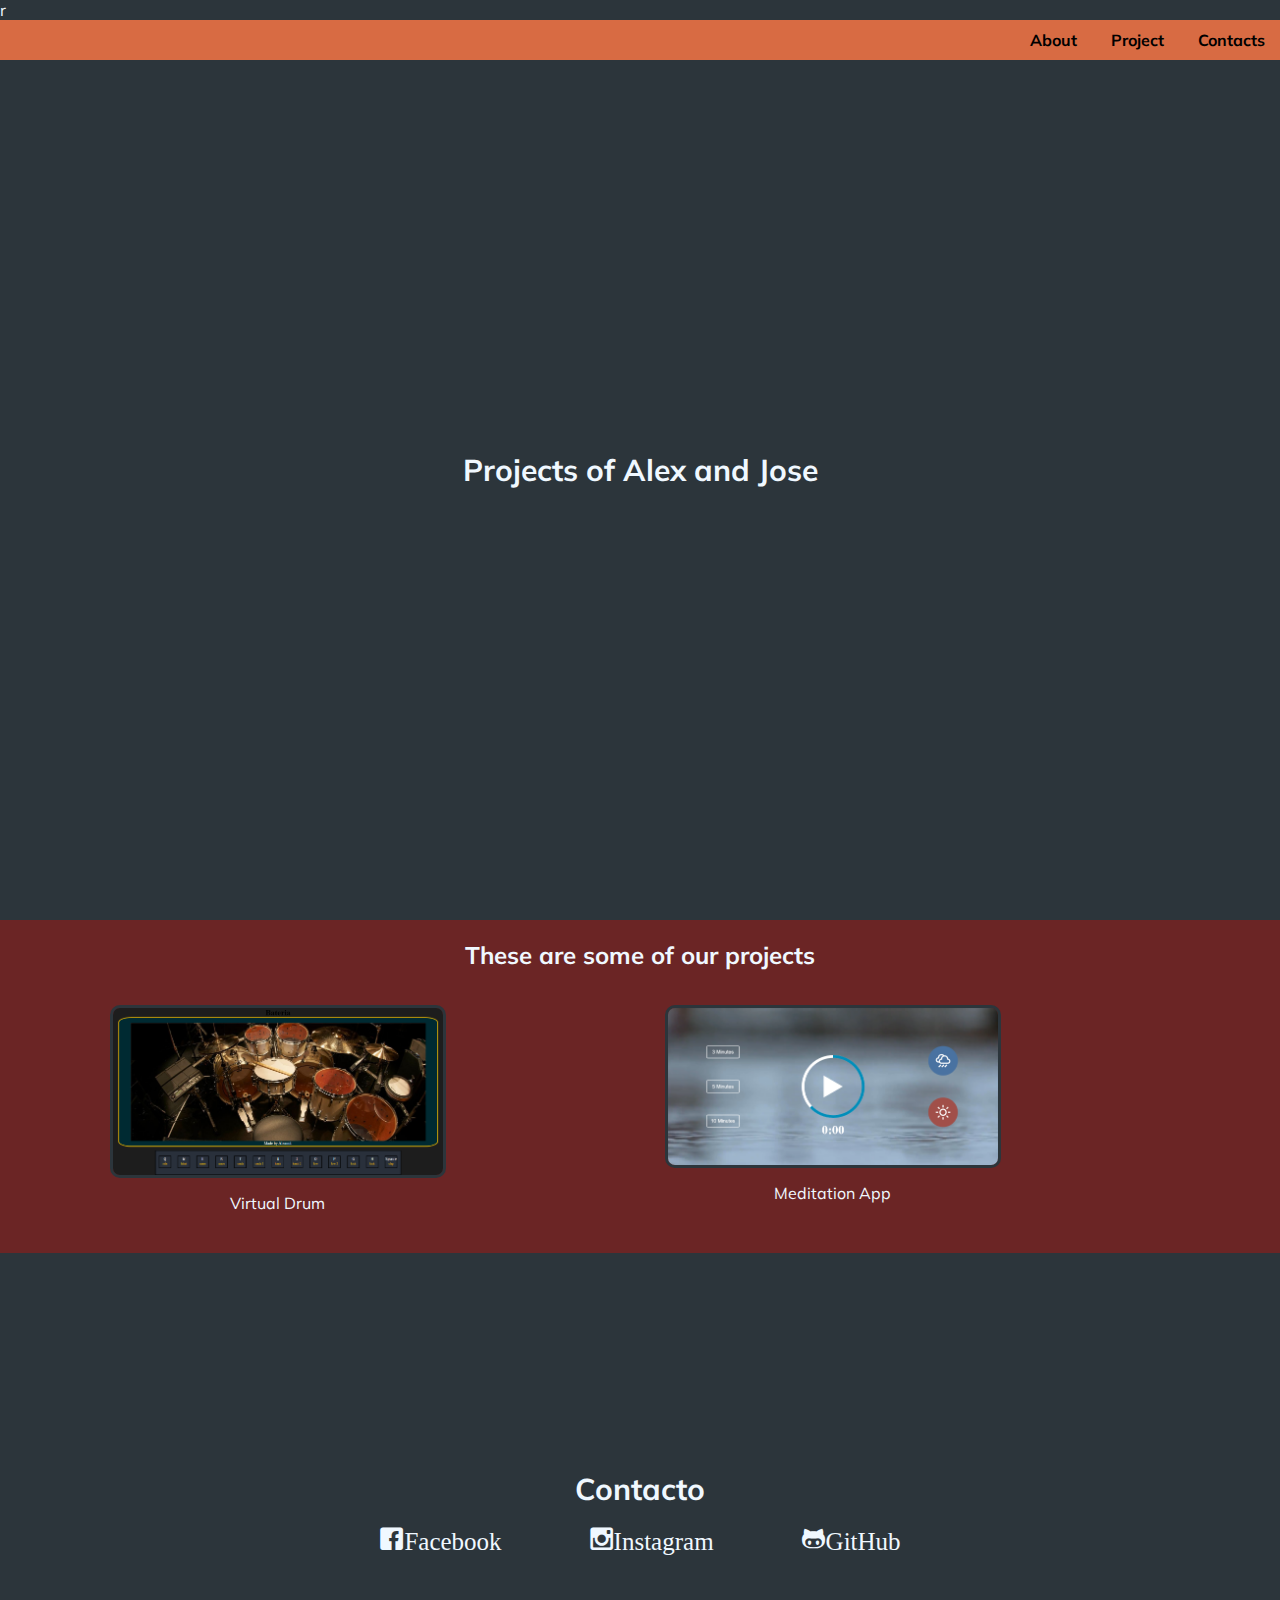
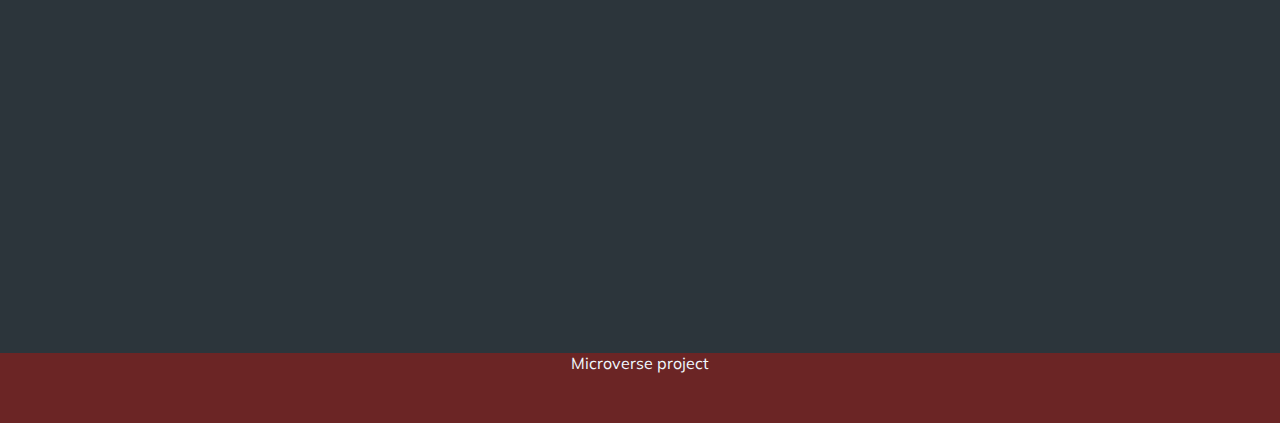
==== commit 77d22e11: "drum" ====
--- a/index.html
+++ b/index.html
@@ -34,7 +34,7 @@
                 These are some of our projects
             </h2>
             <div class="cont">
-                <div class="pro1"><a class="project-tile" href="https://alpinistivanvallejo.000webhostapp.com" target="_blank"><img src="imagenes/ivan vallejo.jpg" alt="proyecto Tributo Ivan"></a><div class="descripcion"><p >Tribute to Iván Vallejo</p></div></div>
+                <div class="pro1"><a class="project-tile" href="https://alexoid1.github.io/Virtual-Drum/" target="_blank"><img src="imagenes/Virtual-Drum.png" alt="virtual drum"></a><div class="descripcion"><p >Virtual Drum</p></div></div>
                
                 <div class="pro1"><a  href="https://sunnysparks.github.io/MeditationApp/" target="_blank"><img src="imagenes/screencapture.png" alt="Aplicacion de meditacion"></a><div class="descripcion"><p >Meditation App</p></div></div>
                 
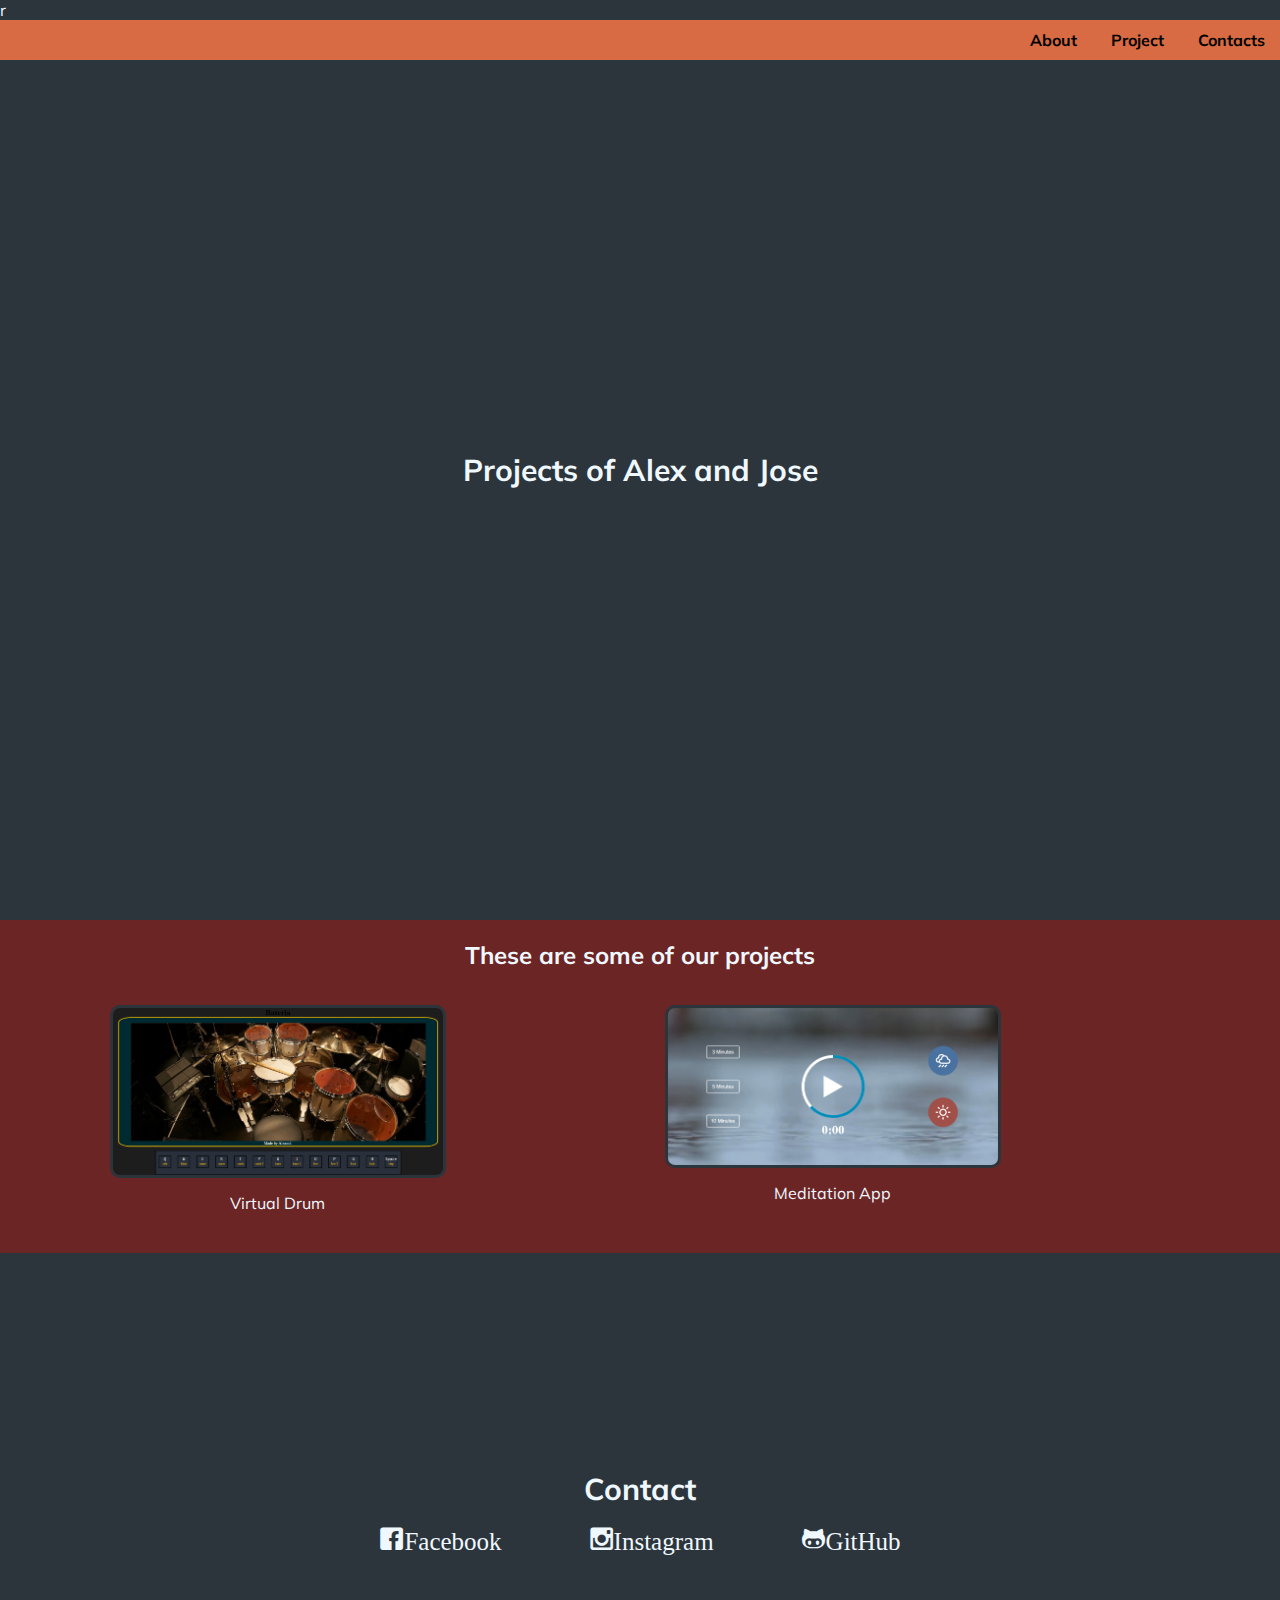
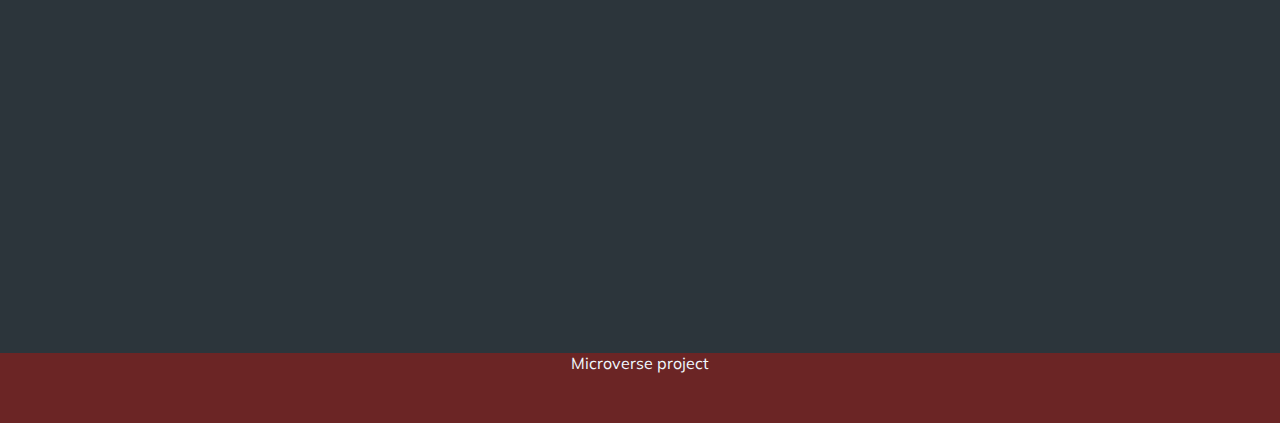
==== commit 50845c66: "drum" ====
--- a/index.html
+++ b/index.html
@@ -48,7 +48,7 @@
         </section>
         <section class="infor" id="profile">
 
-            <p class="contac">Contacto</p>
+            <p class="contac">Contact</p>
             <a href="https://www.facebook.com/alex.zambrano.3511" target="_blank" id="profile-link"><span class="icon-facebook">Facebook</span></a>
             <a href="https://www.instagram.com/alexzambrano2610/" target="_blank"><span class="icon-instagram">Instagram</span></a>
             <a href="https://github.com/Alexoid1" target="_blank"><span class="icon-github">GitHub</span></a>
